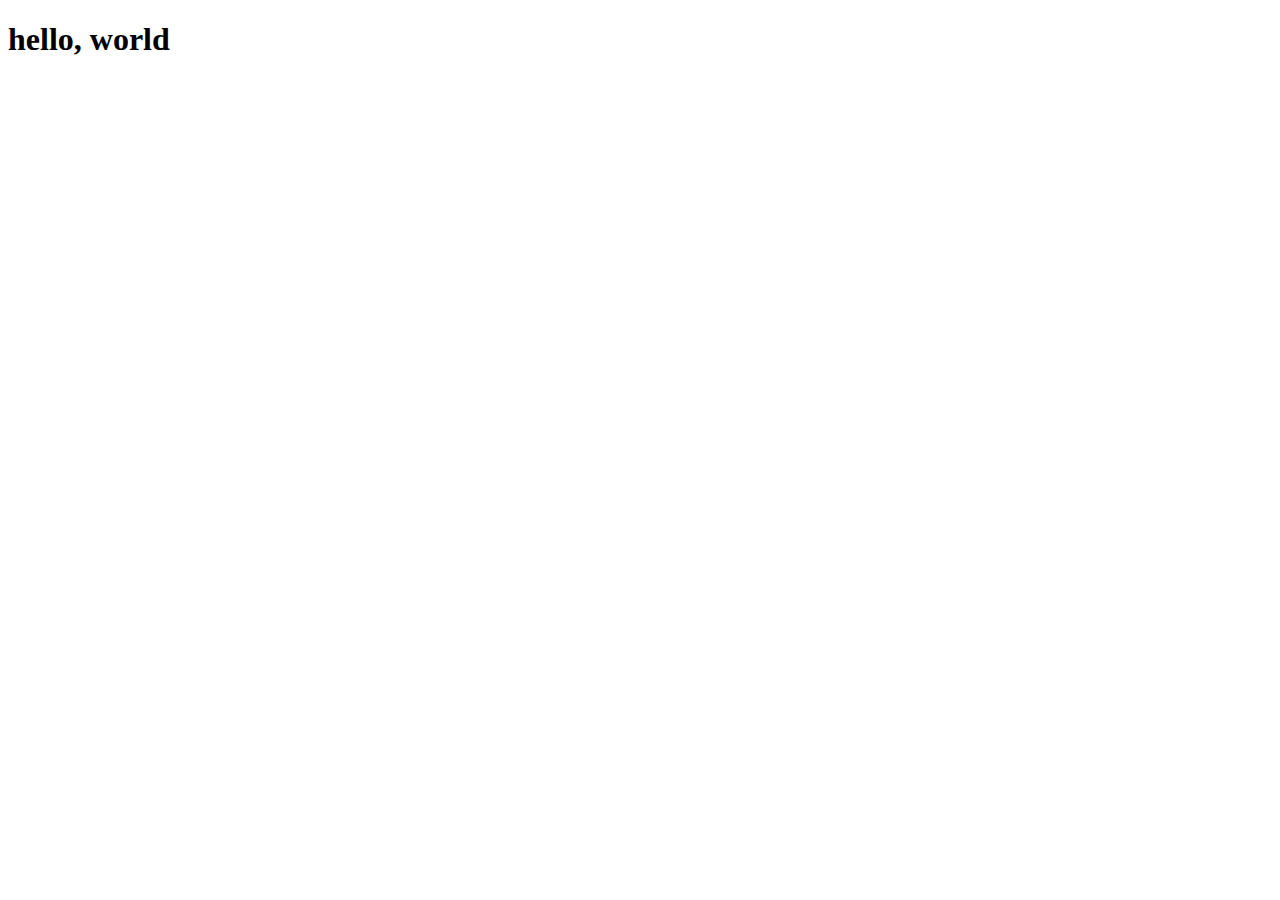
==== pages/index.html @ 01acbc5a "set up" ====
<!DOCTYPE html>
<html lang="en">
<head>
    <meta charset="UTF-8">
    <meta name="viewport" content="width=device-width, initial-scale=1.0">
    <title>machineradio</title>
</head>
<body>
    <h1>hello, world</h1>
</body>
</html>
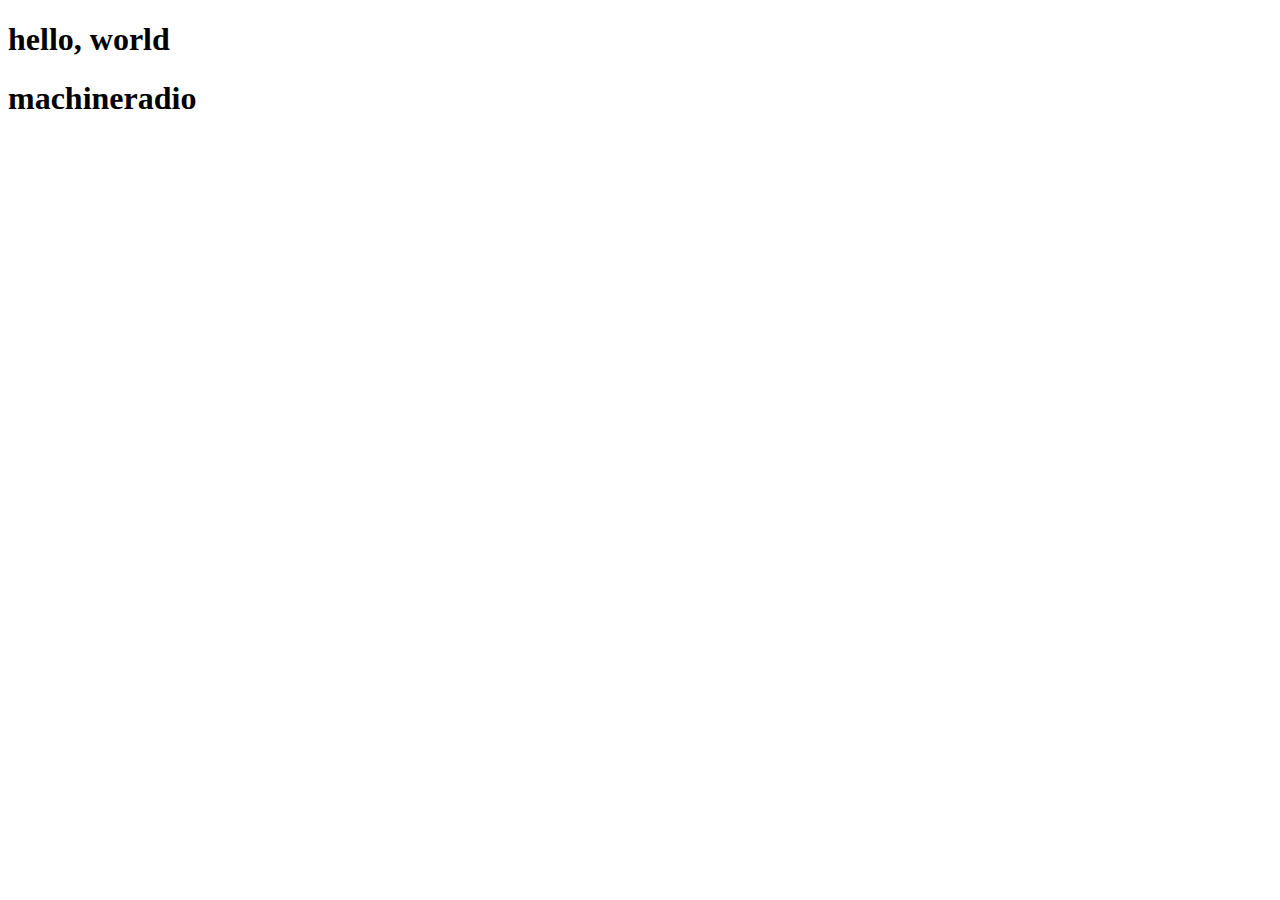
==== commit 1015595e: "machineradio" ====
--- a/pages/index.html
+++ b/pages/index.html
@@ -7,5 +7,6 @@
 </head>
 <body>
     <h1>hello, world</h1>
+    <h1>machineradio</h1>
 </body>
 </html>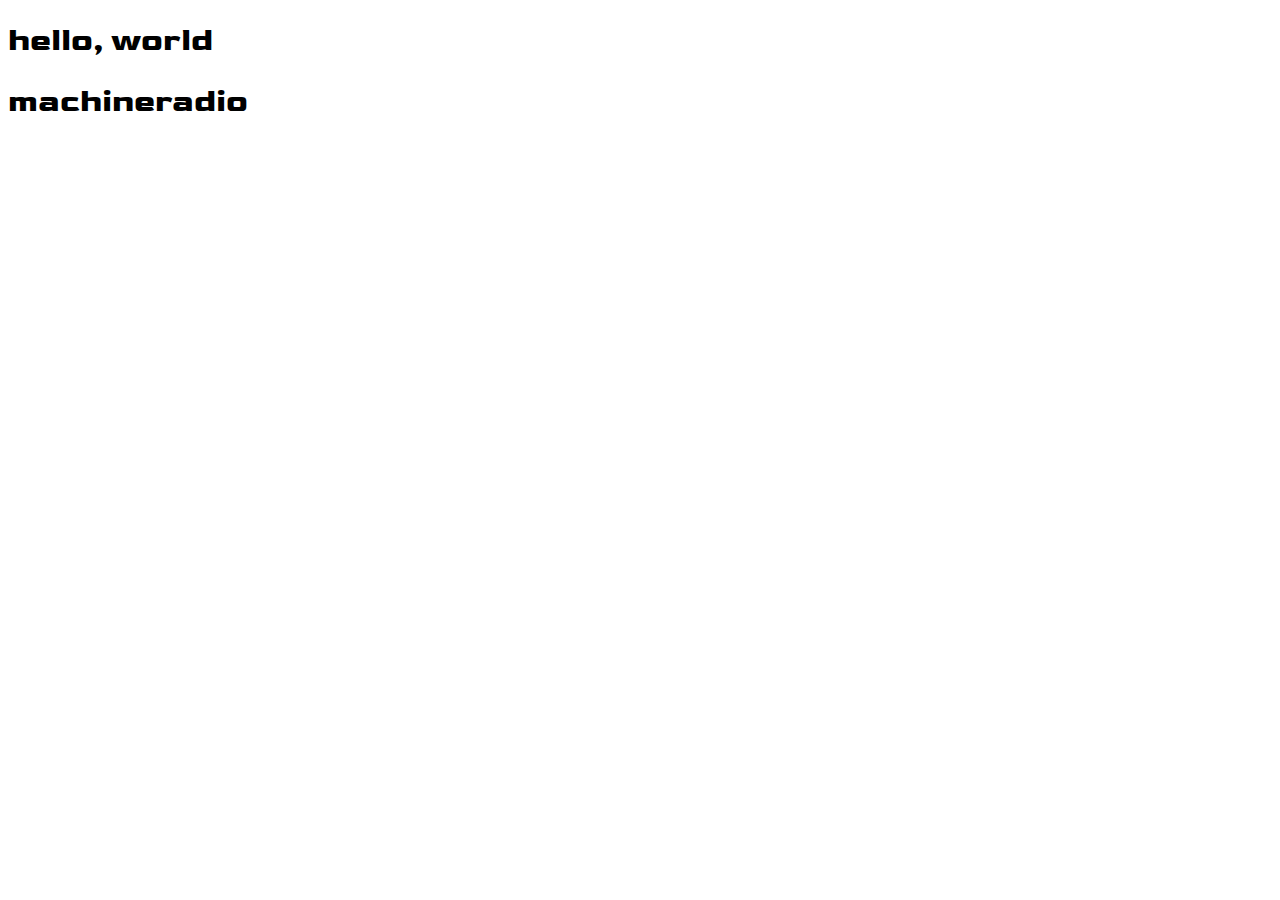
==== commit 2d09d313: "fix" ====
--- a/pages/index.html
+++ b/pages/index.html
@@ -4,6 +4,12 @@
     <meta charset="UTF-8">
     <meta name="viewport" content="width=device-width, initial-scale=1.0">
     <title>machineradio</title>
+
+    <link rel="preconnect" href="https://fonts.googleapis.com">
+    <link rel="preconnect" href="https://fonts.gstatic.com" crossorigin>
+    <link href="https://fonts.googleapis.com/css2?family=Goldman:wght@400;700&display=swap" rel="stylesheet">
+
+    <link rel="stylesheet" href="/styles/main.css">
 </head>
 <body>
     <h1>hello, world</h1>
--- a/styles/main.css
+++ b/styles/main.css
@@ -0,0 +1,3 @@
+h1 {
+    font-family: Goldman;
+}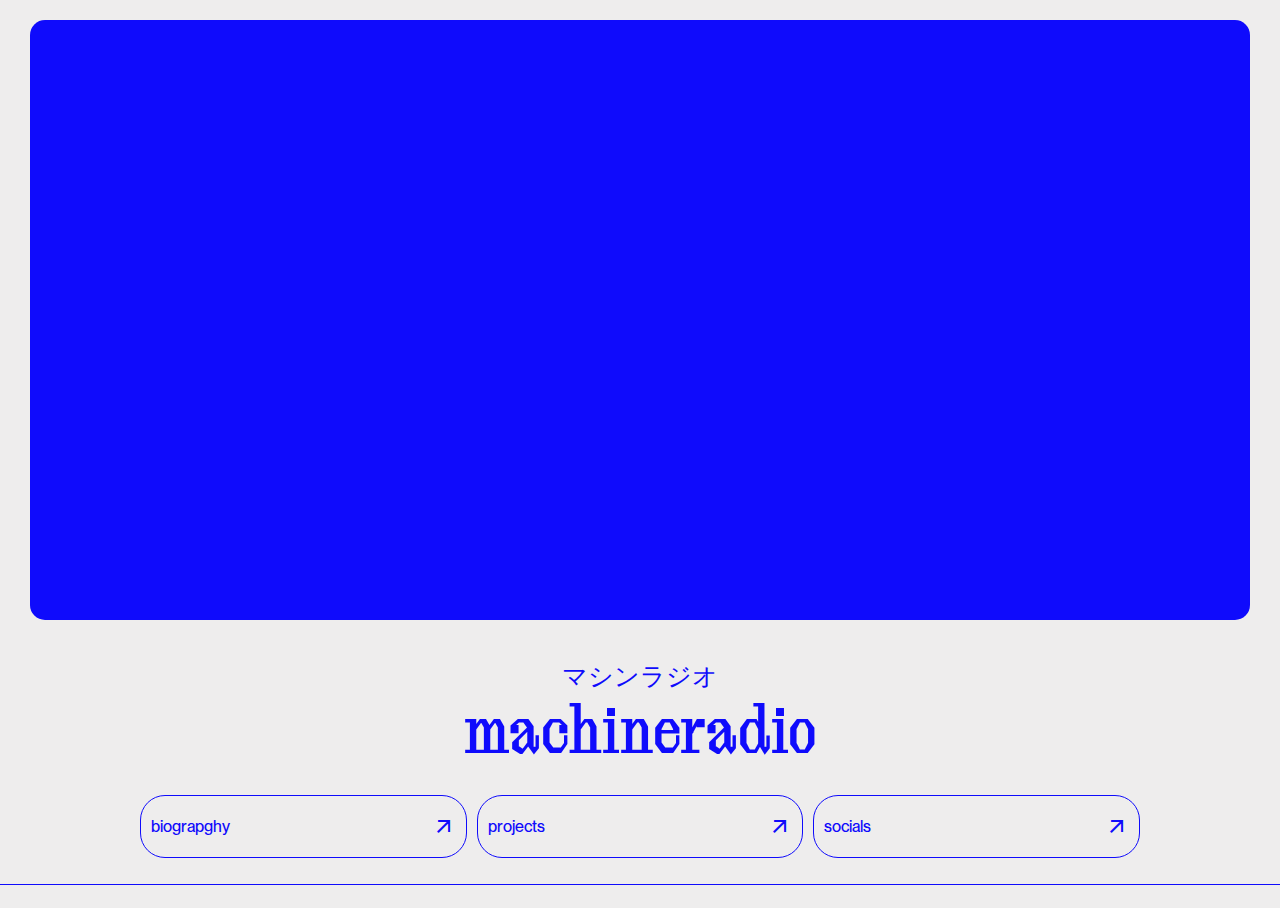
==== commit 97e4a5b6: "added changes" ====
--- a/pages/index.html
+++ b/pages/index.html
@@ -5,14 +5,43 @@
     <meta name="viewport" content="width=device-width, initial-scale=1.0">
     <title>machineradio</title>
 
-    <link rel="preconnect" href="https://fonts.googleapis.com">
-    <link rel="preconnect" href="https://fonts.gstatic.com" crossorigin>
-    <link href="https://fonts.googleapis.com/css2?family=Goldman:wght@400;700&display=swap" rel="stylesheet">
-
     <link rel="stylesheet" href="/styles/main.css">
+    <link rel="stylesheet" href="https://fonts.googleapis.com/css2?family=Material+Symbols+Outlined:opsz,wght,FILL,GRAD@20,400,0,0&icon_names=arrow_outward" />
 </head>
 <body>
-    <h1>hello, world</h1>
-    <h1>machineradio</h1>
+    <p class="time"></p>
+
+    <section>
+        <div class="hero"></div>
+    </section>
+
+    <section>
+        <div class="heading-container">
+            <p class="heading-jp">マシンラジオ</p>
+            <h1 class="heading-eng">machineradio</h1>
+        </div>
+        
+        <div class="navigation">
+            <div class="nav-grid">
+                <div class="nav-button">
+                    <p>biograpghy</p>
+                    <span class="material-symbols-outlined">arrow_outward</span>
+                </div>
+                <div class="nav-button">
+                    <p>projects</p>
+                    <span class="material-symbols-outlined">arrow_outward</span>
+                </div>
+                <div class="nav-button">
+                    <p>socials</p>
+                    <span class="material-symbols-outlined">arrow_outward</span>
+                </div>
+            </div>
+        </div>
+    </section>
+
+    <section class="footer">
+    </section>
+
+    <script src="/scripts/main.js"></script>
 </body>
 </html>--- a/styles/main.css
+++ b/styles/main.css
@@ -1,3 +1,103 @@
-h1 {
-    font-family: Goldman;
+::-moz-selection {
+    color: rgb(238, 237, 237);
+    background: rgb(220, 20, 60);
+  }
+  
+  ::selection {
+    color: rgb(238, 237, 237);
+    background: rgb(220, 20, 60);
+  }
+
+@font-face {
+    font-family: 'PP Neue Montreal';
+    src: url(/assets/PP\ Neue\ Montreal//OTF/PPNeueMontreal-Medium.otf);
+}
+
+@font-face {
+    font-family: 'OT Brut';
+    src: url(/assets/OT\ Brut/OTF/OTBrut-Regular.otf);
+}
+
+body {
+    background-color: rgb(238, 237, 237);
+    margin: 0px 30px;
+    color: rgb(15, 11, 252);
+    font-family: PP Neue Montreal;
+}
+
+.time {
+    text-align: center;
+}
+
+.hero {
+    margin-top: 20px;
+    width: 100%;
+    height: 600px;
+    background-color: rgb(15, 11, 252);
+    border-radius: 15px;
+}
+
+.heading-container {
+    margin-top: 40px;
+}
+
+.heading-eng, .heading-jp{
+    font-family: OT Brut;
+    font-size: 60px;
+    text-align: center;
+    margin: 0px;
+}
+
+.heading-eng {
+    margin-bottom: 25px;
+}
+
+.heading-jp {
+    font-size: 25px;
+    margin-bottom: 5px;
+}
+
+.navigation {
+    display: flex;
+    justify-content: center;
+}
+
+.nav-grid {
+    display: grid;
+    width: 1000px;
+    grid-template-columns: 1fr 1fr 1fr;
+    column-gap: 10px;
+}
+
+.nav-button {
+    cursor: pointer;
+    display: flex;
+    border: 1px solid;
+    border-radius: 25px;
+    font-size: 16px;
+    padding: 5px 10px;
+    align-items: center;
+    justify-content: space-between;
+    transition: .25s;
+    margin-bottom: 50px;
+}
+
+.nav-button:hover {
+    background-color: rgb(252, 126, 21);
+    color: rgb(238, 237, 237);
+}
+
+.footer {
+    background-color: rgb(238, 237, 237);
+    position: fixed;
+    bottom: 5px;
+    left: 0px;
+    width: 100%;
+    border: 1px solid;
+    border-bottom: 0px;
+    border-left: 0px;
+    border-right: 0px;
+    font-size: 14px;
+    text-align: center;
+    padding: 5px;
 }